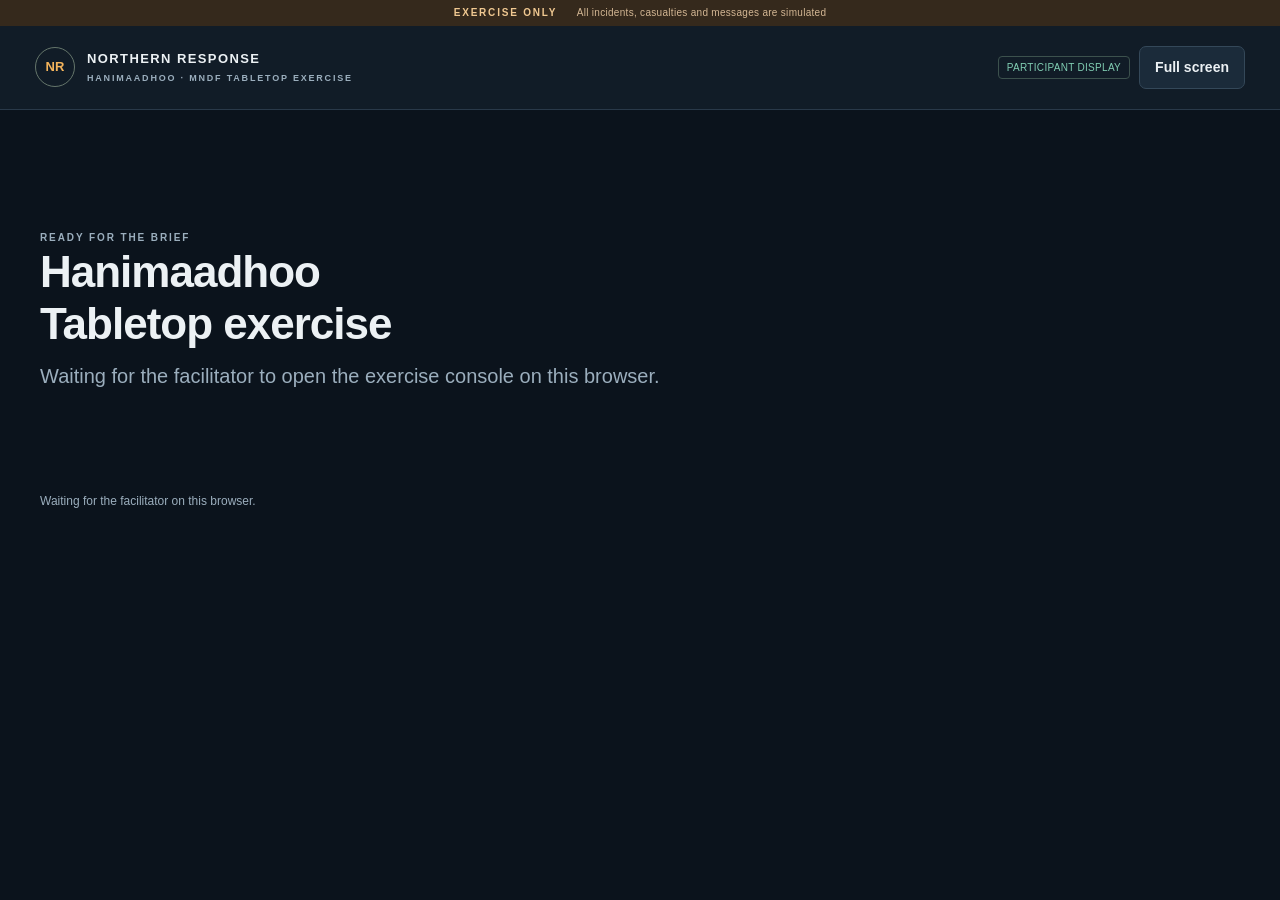
==== ttx-display.html @ 5a736ba5 "Add Hanimaadhoo MNDF tabletop exercise console" ====
<!doctype html>
<html lang="en">
<head><meta charset="utf-8"><meta name="viewport" content="width=device-width,initial-scale=1"><meta name="theme-color" content="#111c27"><title>Northern Response · Participant display</title><link rel="icon" href="favicon.svg" type="image/svg+xml"><link rel="stylesheet" href="css/ttx.css"><script src="js/ttx-display.js" defer></script></head>
<body class="projector"><div class="exercise-ribbon">EXERCISE ONLY <span>All incidents, casualties and messages are simulated</span></div><header class="topbar"><div class="wordmark"><span class="brand-icon" aria-hidden="true">NR</span><span>NORTHERN RESPONSE<small>HANIMAADHOO · MNDF TABLETOP EXERCISE</small></span></div><div class="button-row"><span class="tag">PARTICIPANT DISPLAY</span><button type="button" id="fullscreenBtn">Full screen</button></div></header><main class="display-wrap"><div id="displayContent" aria-live="polite"></div><p class="muted" id="connectionStatus" role="status">Waiting for the facilitator on this browser.</p></main></body>
</html>
---- css/ttx.css ----
:root{color-scheme:dark;--bg:#0b131c;--panel:#111e2b;--panel2:#162535;--line:#293949;--text:#ecf1f4;--muted:#9baebd;--accent:#f4b45c;--green:#81ceb3;--red:#f48d8d;--radius:12px;font-family:Inter,Segoe UI,Arial,sans-serif;font-size:14px}
*{box-sizing:border-box}body{margin:0;background:var(--bg);color:var(--text);line-height:1.55}button,input,select,textarea{font:inherit}button,a,input,select,textarea{ -webkit-tap-highlight-color:transparent}button{cursor:pointer;background:#1b2b3a;color:var(--text);border:1px solid #344859;border-radius:7px;padding:10px 15px;font-weight:600;transition:background .15s}button:hover{background:#293e50}button:disabled{cursor:default;opacity:.45}button.primary,.primary{background:var(--accent);border-color:var(--accent);color:#1a1a1a}button.primary:hover{background:#ffd091}button.danger{color:var(--red)}a{color:var(--green);text-underline-offset:3px}h1,h2,h3,p{margin-top:0}h1{font-size:32px;line-height:1.2;font-weight:600;letter-spacing:-1px;margin-bottom:10px}h2{font-size:19px;letter-spacing:-.3px;margin-bottom:12px}h3{font-size:15px}p{color:var(--muted)}small,.muted{font-size:12px;color:var(--muted)}strong,b{font-weight:650}input,select,textarea{background:#0d1823;color:var(--text);border:1px solid #3b5062;border-radius:6px;padding:10px 11px;width:100%;min-width:0}textarea{min-height:92px;resize:vertical}label{display:block;color:var(--muted);font-size:12px;margin-bottom:14px}label input,label select,label textarea{display:block;margin-top:6px;font-size:14px}input[type=checkbox]{width:auto;display:inline-block;margin-right:8px}button:focus-visible,a:focus-visible,input:focus-visible,select:focus-visible,textarea:focus-visible,summary:focus-visible{outline:3px solid #8ee2cf;outline-offset:3px}.skip{position:fixed;left:15px;top:-100px;z-index:20;background:var(--text);color:var(--bg);padding:10px}.skip:focus{top:10px}
.exercise-ribbon{background:#35291c;color:#f0c891;text-align:center;font-size:10px;letter-spacing:1.8px;padding:5px 12px;font-weight:700}.exercise-ribbon span{font-weight:400;letter-spacing:.3px;margin-left:15px;color:#d4b794}.topbar{display:flex;align-items:center;justify-content:space-between;padding:19px 28px;border-bottom:1px solid var(--line);background:#111c27;gap:20px}.wordmark{display:flex;align-items:center;gap:12px;color:var(--text);text-decoration:none;font-weight:700;letter-spacing:1.4px;font-size:13px}.wordmark small{display:block;letter-spacing:1.8px;font-size:9px;margin-top:3px}.brand-icon{height:40px;width:40px;border:1px solid #65766b;border-radius:50%;display:grid;place-items:center;font-size:13px;letter-spacing:0;color:var(--accent)}.top-actions,.button-row{display:flex;align-items:center;gap:9px;flex-wrap:wrap}.save-status{font-size:11px;color:var(--green);margin-right:14px}.save-status::before{content:'●';margin-right:6px;font-size:8px}.app-layout{display:grid;grid-template-columns:235px minmax(0,1fr);min-height:calc(100vh - 111px)}.sidebar{background:#0f1a25;border-right:1px solid var(--line);padding:28px 17px;display:flex;flex-direction:column}.sidebar-label,.eyebrow{display:block;font-size:10px;letter-spacing:1.9px;color:var(--muted);font-weight:600}.sidebar-label{margin:0 13px 18px}.nav-item{width:100%;display:flex;align-items:center;text-align:left;gap:14px;font-size:13px;background:transparent;border:1px solid transparent;margin:4px 0;padding:12px}.nav-item span{font-family:Consolas,monospace;color:#79909f;font-size:11px}.nav-item.active{background:#24313a;border-color:#4b4c40;color:#f6cd91}.nav-item.active span{color:var(--accent)}.sidebar-mission{margin:34px 12px 0;padding-top:24px;border-top:1px solid var(--line)}.sidebar-mission strong{display:block;font-size:19px;margin-top:10px}.sidebar-mission>span:not(.eyebrow){font-size:11px;color:var(--muted)}.mission-line{display:flex;justify-content:space-between;gap:8px;font-size:10px;letter-spacing:.5px;padding:17px 0 13px}.mission-line b{color:var(--accent)}.sidebar-mission p{font-size:12px}.tag{display:inline-block;border:1px solid #3c514d;color:var(--green)!important;border-radius:4px;padding:3px 8px;font-size:10px;letter-spacing:.3px}.sidebar-bottom{margin:40px 12px 0;padding-top:24px;margin-top:auto}.sidebar-bottom a{font-size:12px}.sidebar-bottom p{font-size:10px;margin-top:14px;line-height:1.7}main{padding:34px 36px 45px;min-width:0;max-width:1800px;width:100%}.page-heading{display:flex;align-items:flex-start;justify-content:space-between;gap:16px;margin-bottom:24px}.page-heading .eyebrow{color:var(--accent);margin-bottom:11px}.page-heading p{font-size:12px;margin-bottom:0}.session-chip{font-size:10px;color:var(--green);border:1px solid #36594f;padding:5px 9px;border-radius:30px;white-space:nowrap}.panel{background:var(--panel);border:1px solid var(--line);border-radius:var(--radius);padding:24px;min-width:0}.panel-header{display:flex;justify-content:space-between;align-items:center;gap:10px;margin-bottom:18px}.panel-header h2{margin:0}.panel-header .eyebrow{font-size:9px}.grid-two{display:grid;grid-template-columns:minmax(0,1.65fr) minmax(280px,1fr);gap:20px}.stack{display:flex;flex-direction:column;gap:20px}.clock-strip{display:flex;justify-content:space-between;align-items:center;gap:18px;background:#16232e;border:1px solid #3b4d53;border-radius:var(--radius);padding:18px 24px;margin-bottom:20px;flex-wrap:wrap}.clock{font-family:Consolas,monospace;font-size:40px;line-height:1.1;letter-spacing:-1px;color:#f2e6ce}.clock small{font-family:Segoe UI,sans-serif;font-size:10px;margin-left:7px;letter-spacing:1px}.clock-strip .eyebrow{font-size:9px;margin-bottom:6px}.clock-detail{font-size:11px;color:var(--muted);margin-top:5px}.clock-controls{display:flex;align-items:center;gap:8px;flex-wrap:wrap}.clock-controls select{width:85px}.clock-controls button{padding:9px 12px}.section-rule{height:1px;background:var(--line);margin:20px 0}.current-event{position:relative;overflow:hidden;min-height:275px}.current-event::before{content:'';position:absolute;left:0;top:0;bottom:0;width:3px;background:var(--accent)}.current-event h2{font-size:25px;line-height:1.3;max-width:580px;margin:18px 0 15px}.current-event .message{font-size:15px;line-height:1.8;color:#d1dbe2}.event-meta{display:flex;gap:10px;align-items:center;flex-wrap:wrap;font-size:11px;color:var(--muted)}.event-time{color:var(--accent);font-family:Consolas,monospace}.event-prompt{border-top:1px solid var(--line);padding-top:17px;margin-top:19px}.event-prompt .eyebrow{color:var(--green);margin-bottom:8px}.event-prompt p{color:#e0e9ed;font-size:13px;margin:0}.empty-state{padding:24px 0}.empty-state p{max-width:530px}.timeline-list{max-height:400px;overflow-y:auto;padding-right:5px}.inject-row{display:grid;grid-template-columns:50px minmax(0,1fr) auto;gap:12px;align-items:center;border-top:1px solid var(--line);padding:12px 0}.inject-row:first-child{border-top:0}.inject-row time{font-family:Consolas,monospace;font-size:12px;color:var(--muted)}.inject-row strong{font-size:12px;display:block}.inject-row small{font-size:10px}.inject-row button{font-size:10px;padding:5px 9px}.inject-row.released time{color:var(--green)}.inject-row.selected strong{color:var(--accent)}.count-badge{background:#213443;color:#abc2cf;font-family:Consolas,monospace;font-size:11px;padding:3px 8px;border-radius:5px}.prompt-note{margin-top:15px;font-size:11px;color:var(--muted)}details{margin-top:18px;border-top:1px solid var(--line);padding-top:12px}summary{cursor:pointer;font-size:12px;color:var(--muted)}details p{font-size:12px;margin:12px 0 0}.casualty-totals{display:grid;grid-template-columns:repeat(4,1fr);gap:12px;margin-bottom:20px}.stat{padding:18px;border:1px solid var(--line);border-radius:9px;background:var(--panel)}.stat .number{display:block;font-size:31px;font-family:Consolas,monospace;font-weight:600;line-height:1.2;margin:7px 0}.stat .eyebrow{font-size:9px;letter-spacing:1px}.stat small{font-size:10px}.stat.red{border-top:2px solid #ea7979}.stat.red .number{color:#f89898}.stat.yellow{border-top:2px solid #eac36d}.stat.yellow .number{color:#eac36d}.stat.green{border-top:2px solid #85ceb0}.stat.green .number{color:#85ceb0}.stat.deceased{border-top:2px solid #a4b0bd}.accounting{display:flex;justify-content:space-between;gap:10px;align-items:center;padding:12px 15px;background:#172b2b;border:1px solid #2d5147;border-radius:7px;margin:15px 0}.accounting strong{font-family:Consolas,monospace;color:var(--green)}.accounting p{font-size:11px;margin:0}.accounting.warning{background:#362b1c;border-color:#695137}.accounting.warning strong{color:var(--accent)}.flow-diagram{width:100%;height:auto;display:block}.flow-diagram text{font-family:Segoe UI,Arial,sans-serif}.flow-caption{font-size:10px;margin-bottom:0}.note-box{border-left:2px solid #4e766b;padding:11px 15px;background:#15272b;margin:14px 0;font-size:12px;color:#bdd2d0}.mini-list{margin:0;padding:0;list-style:none}.mini-list li{padding:10px 0;border-bottom:1px solid var(--line);font-size:12px}.mini-list li:last-child{border:0}.mini-list strong{display:block;font-size:12px}.mini-list p{margin:4px 0 0;font-size:11px}.wide{width:100%;margin-top:10px}.form-grid{display:grid;grid-template-columns:1fr 1fr;gap:0 15px}.form-grid .full{grid-column:1/-1}.table-wrap{overflow:auto}table{border-collapse:collapse;width:100%;font-size:12px;text-align:left}th{color:var(--muted);font-size:10px;font-weight:500;letter-spacing:.6px;text-transform:uppercase;white-space:nowrap}th,td{padding:12px 10px;border-bottom:1px solid var(--line)}td{vertical-align:top}td button{padding:5px 9px;font-size:11px}td p{margin:4px 0 0;font-size:11px;max-width:420px;white-space:pre-wrap}.pill{display:inline-block;border-radius:4px;font-size:10px;padding:3px 7px;background:#263644;white-space:nowrap}.pill.red{color:#ffb6b6;background:#432d35}.pill.yellow{color:#f0d18a;background:#403b2d}.pill.green{color:#9bdec4;background:#224038}.pill.deceased{color:#c9d0dc;background:#323944}.filter-bar{display:flex;gap:12px;align-items:center;flex-wrap:wrap;margin-bottom:15px}.filter-bar label{margin:0;min-width:130px;flex:1}.filter-bar input,.filter-bar select{margin-top:3px}.field-error{color:var(--red);font-size:12px}.review-card{padding:18px 0;border-bottom:1px solid var(--line)}.review-card:first-child{padding-top:0}.review-card h3{margin:0 0 5px}.review-card p{font-size:12px;margin-bottom:12px}.review-score{font-family:Consolas,monospace;font-size:28px;color:var(--accent)}.empty-small{padding:15px 0;font-size:12px;color:var(--muted)}.setup-columns{display:grid;grid-template-columns:1.2fr 1fr;gap:20px}.checklist{padding-left:18px;font-size:12px;color:var(--muted)}.checklist li{margin:10px 0}.session-row{padding:13px 0;border-bottom:1px solid var(--line);display:flex;justify-content:space-between;gap:15px}.session-row strong{font-size:12px;display:block}.session-row small{font-size:10px}dialog{color:var(--text);background:var(--panel);border:1px solid #435668;border-radius:14px;padding:26px;max-width:540px;width:calc(100% - 30px);box-shadow:0 25px 80px #0009}dialog::backdrop{background:#03090ed9}dialog h2{font-size:22px}.dialog-heading{display:flex;justify-content:space-between;gap:15px;align-items:center;margin-bottom:18px}.dialog-heading h2{margin:0}.dialog-heading button{padding:2px 10px;font-size:22px}.toast{position:fixed;bottom:25px;left:50%;transform:translateX(-50%);background:#e9efe8;color:#192a22;padding:12px 20px;border-radius:8px;box-shadow:0 8px 25px #0005;z-index:30;max-width:90vw;font-size:12px}.end-banner{border:1px solid #76886e;background:#27372c;color:#cee4ca;border-radius:8px;padding:12px 18px;margin-bottom:20px}.projector{min-height:100vh}.projector .display-wrap{max-width:1300px;margin:0 auto;padding:40px}.projector .display-clock{font-family:Consolas,monospace;font-size:70px;color:var(--accent);line-height:1}.projector .current-event{margin-top:35px;padding:40px}.projector .current-event h1{font-size:44px;margin:18px 0}.projector .current-event .message{font-size:24px}.projector .event-prompt p{font-size:21px}.projector .casualty-totals{margin-top:25px}.projector .topbar{padding:20px 35px}.display-empty{padding:80px 0}.display-empty h1{font-size:44px}.display-empty p{font-size:20px;max-width:700px}.display-header{display:flex;justify-content:space-between;gap:20px;align-items:center}.report{background:white;color:#17212a;font-size:14px;padding:35px}.report main{padding:0;max-width:1100px;margin:auto}.report p,.report small{color:#44515a}.report h1{font-size:30px}.report h2{margin-top:30px}.report th,.report td{border-bottom:1px solid #ccc;color:#17212a}.report table{font-size:12px}.report .button-row button{background:#17212a;color:white}
@media(min-width:1600px){main{padding:40px 50px}.current-event h2{font-size:29px}}
@media(max-width:1150px){.app-layout{grid-template-columns:200px minmax(0,1fr)}main{padding:28px 23px}.sidebar{padding:25px 10px}.grid-two,.setup-columns{grid-template-columns:1fr}.save-status{display:none}.clock-strip{padding:17px}.casualty-totals{gap:8px}.stat{padding:15px}.sidebar-mission{margin:25px 10px}.topbar{padding:17px 20px}.wordmark{font-size:11px}}
@media(max-width:700px){.topbar{flex-direction:column;align-items:stretch;gap:15px;padding:16px}.top-actions{justify-content:space-between}.top-actions button{font-size:12px;padding:8px 12px}.app-layout{display:block}.sidebar{padding:10px 12px;border-right:0;border-bottom:1px solid var(--line);display:block}.sidebar nav{display:flex;overflow-x:auto;gap:7px;padding-bottom:4px}.nav-item{width:auto;white-space:nowrap;font-size:11px;padding:8px 11px}.nav-item span{display:none}.sidebar-label,.sidebar-mission,.sidebar-bottom{display:none}main{padding:24px 16px}.page-heading{gap:10px}.page-heading h1{font-size:27px}.page-heading .session-chip{font-size:9px;padding:4px 7px}.page-heading .eyebrow{font-size:9px}.panel{padding:18px}.clock-strip{gap:15px}.clock{font-size:34px}.clock-controls{gap:6px}.clock-controls button{font-size:11px;padding:8px}.clock-controls select{width:70px;font-size:11px;padding:8px}.casualty-totals{grid-template-columns:repeat(2,1fr)}.stat{padding:13px}.current-event h2{font-size:23px}.form-grid{grid-template-columns:1fr}.form-grid .full{grid-column:auto}.exercise-ribbon{font-size:9px}.exercise-ribbon span{display:none}.panel-header{flex-wrap:wrap}.projector .display-wrap{padding:22px}.projector .display-clock{font-size:42px}.projector .current-event{padding:22px}.projector .current-event h1{font-size:29px}.projector .current-event .message,.projector .event-prompt p{font-size:17px}.display-header{align-items:flex-start}.report{padding:16px}}
@media(prefers-reduced-motion:reduce){*{transition:none!important;scroll-behavior:auto!important}}
@media print{.report .button-row{display:none}.report{padding:0}table{break-inside:auto}tr{break-inside:avoid}h2{break-after:avoid}}

/* Allow nested grids and scrollable tables to shrink on narrow displays. */
.stack,.table-wrap{min-width:0;max-width:100%}
@media(max-width:1150px){.grid-two,.setup-columns{grid-template-columns:minmax(0,1fr)}}
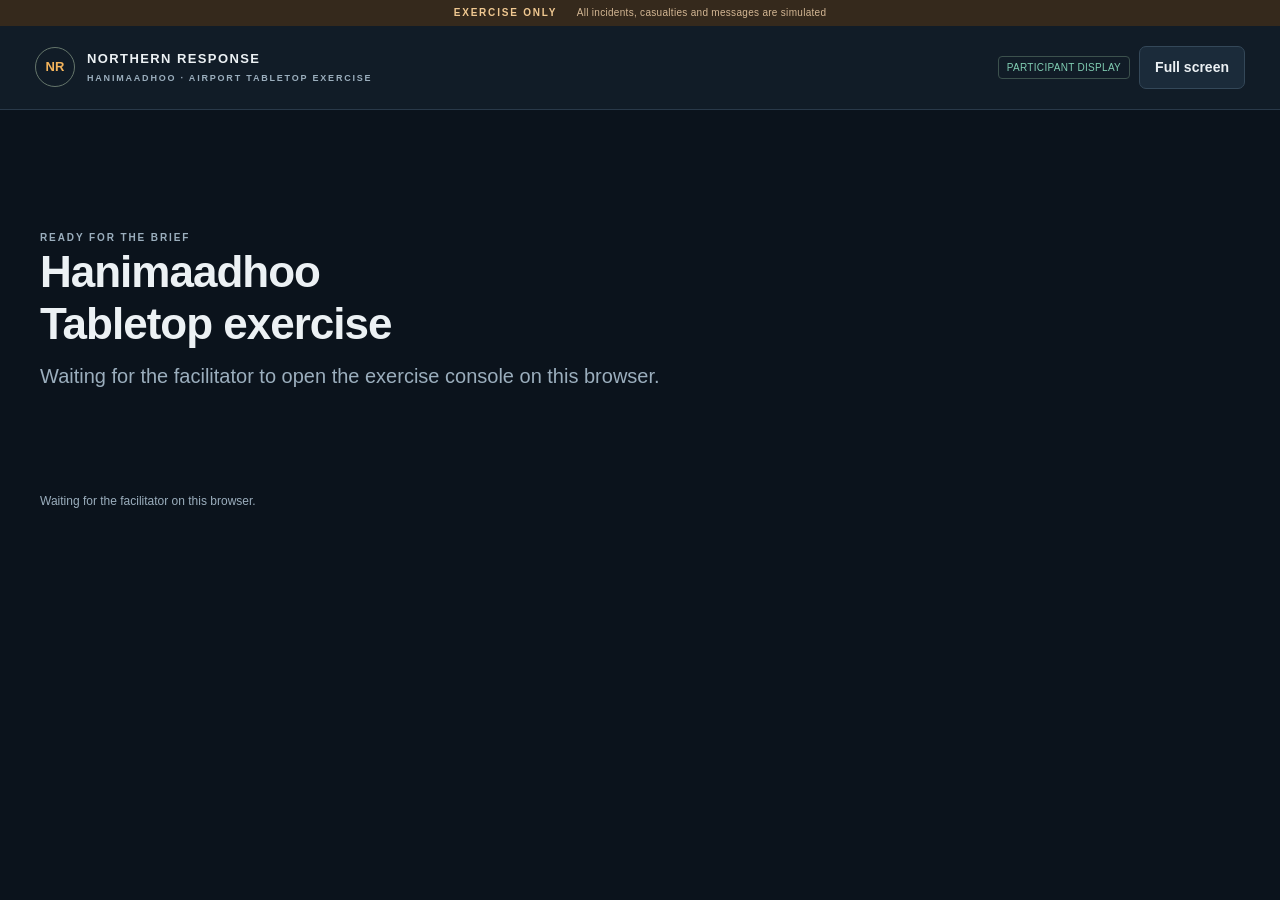
==== commit 6aa77cc3: "Use neutral agency wording throughout the tabletop app" ====
--- a/ttx-display.html
+++ b/ttx-display.html
@@ -1,5 +1,5 @@
 <!doctype html>
 <html lang="en">
 <head><meta charset="utf-8"><meta name="viewport" content="width=device-width,initial-scale=1"><meta name="theme-color" content="#111c27"><title>Northern Response · Participant display</title><link rel="icon" href="favicon.svg" type="image/svg+xml"><link rel="stylesheet" href="css/ttx.css"><script src="js/ttx-display.js" defer></script></head>
-<body class="projector"><div class="exercise-ribbon">EXERCISE ONLY <span>All incidents, casualties and messages are simulated</span></div><header class="topbar"><div class="wordmark"><span class="brand-icon" aria-hidden="true">NR</span><span>NORTHERN RESPONSE<small>HANIMAADHOO · MNDF TABLETOP EXERCISE</small></span></div><div class="button-row"><span class="tag">PARTICIPANT DISPLAY</span><button type="button" id="fullscreenBtn">Full screen</button></div></header><main class="display-wrap"><div id="displayContent" aria-live="polite"></div><p class="muted" id="connectionStatus" role="status">Waiting for the facilitator on this browser.</p></main></body>
+<body class="projector"><div class="exercise-ribbon">EXERCISE ONLY <span>All incidents, casualties and messages are simulated</span></div><header class="topbar"><div class="wordmark"><span class="brand-icon" aria-hidden="true">NR</span><span>NORTHERN RESPONSE<small>HANIMAADHOO · AIRPORT TABLETOP EXERCISE</small></span></div><div class="button-row"><span class="tag">PARTICIPANT DISPLAY</span><button type="button" id="fullscreenBtn">Full screen</button></div></header><main class="display-wrap"><div id="displayContent" aria-live="polite"></div><p class="muted" id="connectionStatus" role="status">Waiting for the facilitator on this browser.</p></main></body>
 </html>
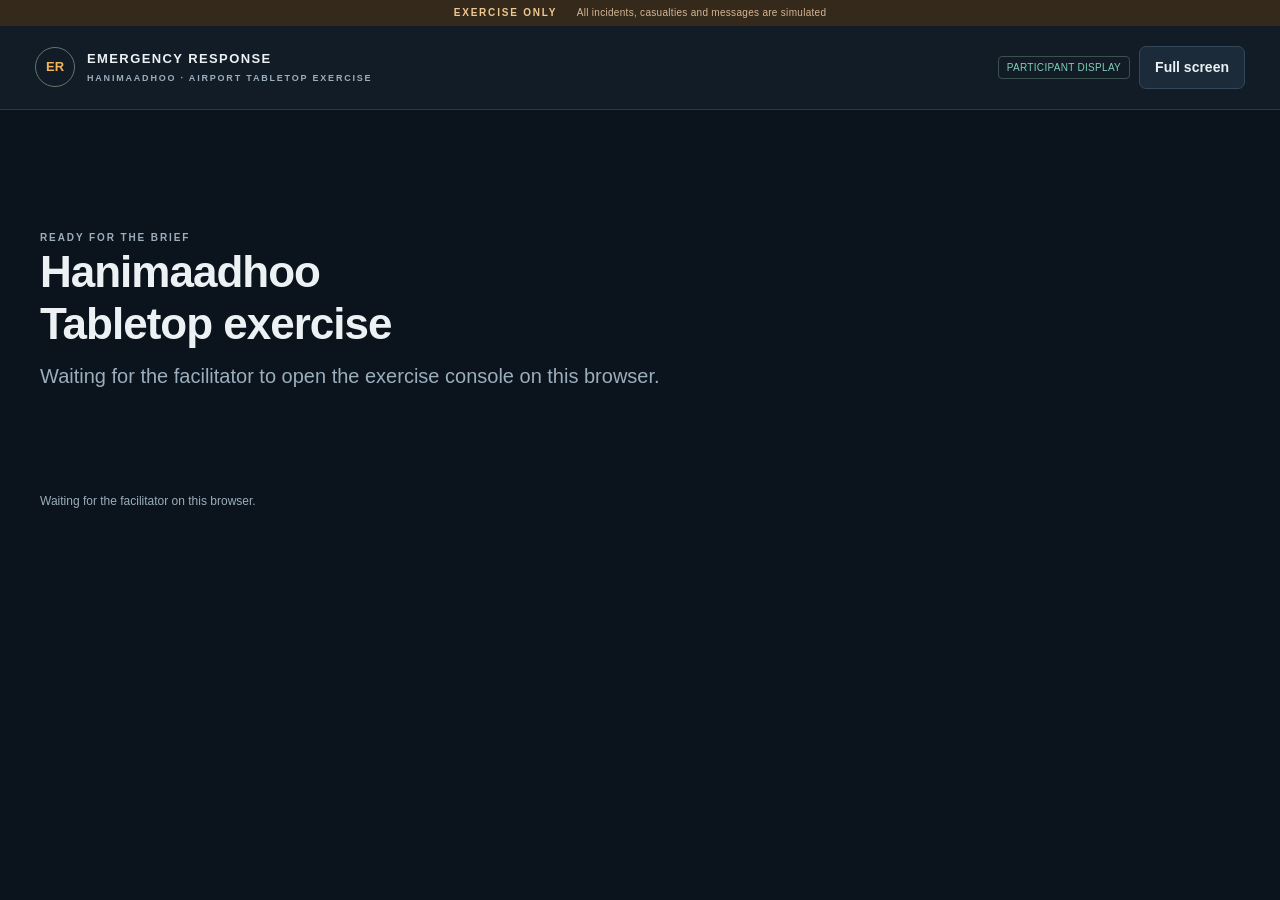
==== commit 68316186: "Rename tabletop app to Emergency Response" ====
--- a/ttx-display.html
+++ b/ttx-display.html
@@ -1,5 +1,5 @@
 <!doctype html>
 <html lang="en">
-<head><meta charset="utf-8"><meta name="viewport" content="width=device-width,initial-scale=1"><meta name="theme-color" content="#111c27"><title>Northern Response · Participant display</title><link rel="icon" href="favicon.svg" type="image/svg+xml"><link rel="stylesheet" href="css/ttx.css"><script src="js/ttx-display.js" defer></script></head>
-<body class="projector"><div class="exercise-ribbon">EXERCISE ONLY <span>All incidents, casualties and messages are simulated</span></div><header class="topbar"><div class="wordmark"><span class="brand-icon" aria-hidden="true">NR</span><span>NORTHERN RESPONSE<small>HANIMAADHOO · AIRPORT TABLETOP EXERCISE</small></span></div><div class="button-row"><span class="tag">PARTICIPANT DISPLAY</span><button type="button" id="fullscreenBtn">Full screen</button></div></header><main class="display-wrap"><div id="displayContent" aria-live="polite"></div><p class="muted" id="connectionStatus" role="status">Waiting for the facilitator on this browser.</p></main></body>
+<head><meta charset="utf-8"><meta name="viewport" content="width=device-width,initial-scale=1"><meta name="theme-color" content="#111c27"><title>Emergency Response · Participant display</title><link rel="icon" href="favicon.svg" type="image/svg+xml"><link rel="stylesheet" href="css/ttx.css"><script src="js/ttx-display.js" defer></script></head>
+<body class="projector"><div class="exercise-ribbon">EXERCISE ONLY <span>All incidents, casualties and messages are simulated</span></div><header class="topbar"><div class="wordmark"><span class="brand-icon" aria-hidden="true">ER</span><span>EMERGENCY RESPONSE<small>HANIMAADHOO · AIRPORT TABLETOP EXERCISE</small></span></div><div class="button-row"><span class="tag">PARTICIPANT DISPLAY</span><button type="button" id="fullscreenBtn">Full screen</button></div></header><main class="display-wrap"><div id="displayContent" aria-live="polite"></div><p class="muted" id="connectionStatus" role="status">Waiting for the facilitator on this browser.</p></main></body>
 </html>
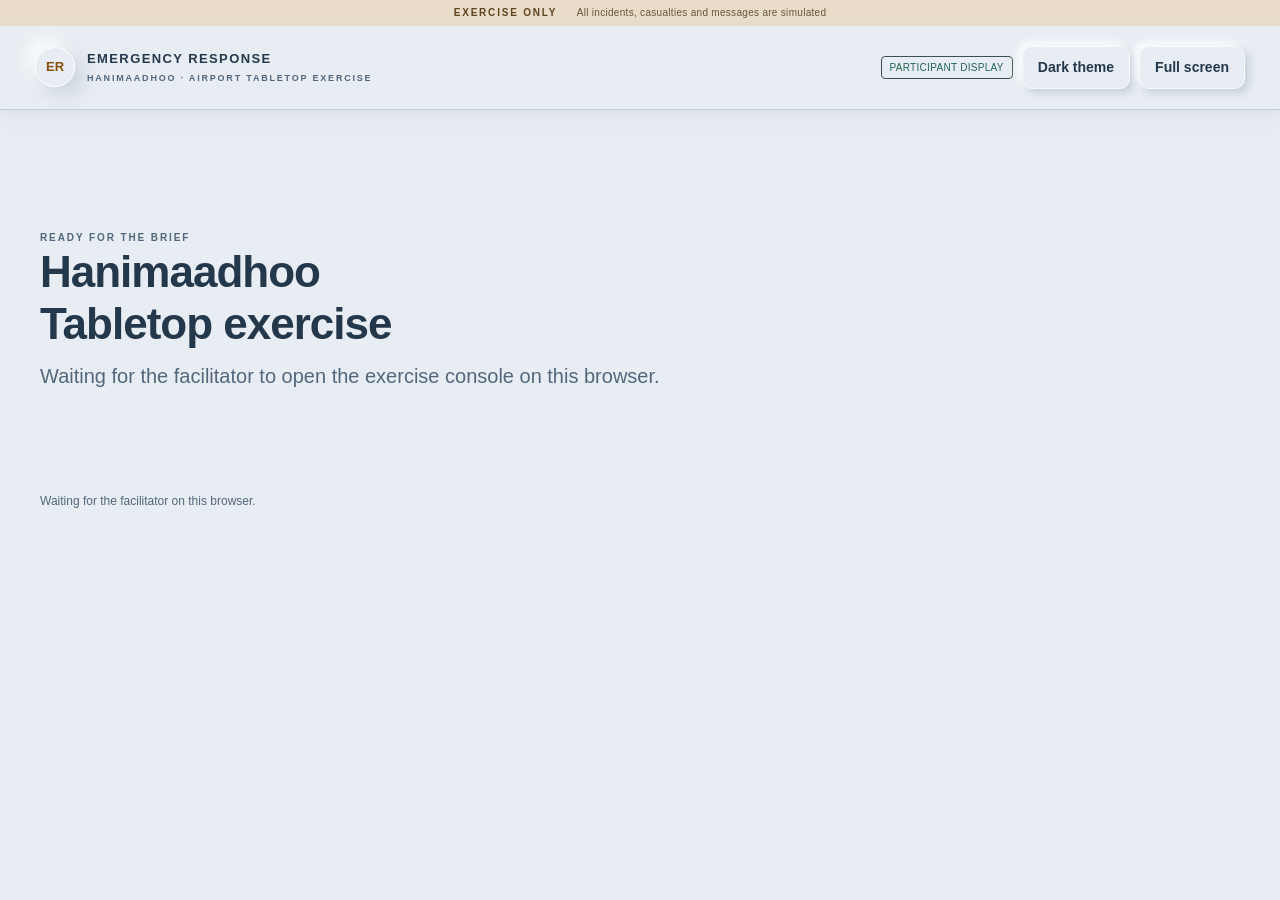
==== commit ae81c780: "Add neumorphic light theme to Emergency Response TTX" ====
--- a/ttx-display.html
+++ b/ttx-display.html
@@ -1,5 +1,5 @@
 <!doctype html>
 <html lang="en">
-<head><meta charset="utf-8"><meta name="viewport" content="width=device-width,initial-scale=1"><meta name="theme-color" content="#111c27"><title>Emergency Response · Participant display</title><link rel="icon" href="favicon.svg" type="image/svg+xml"><link rel="stylesheet" href="css/ttx.css"><script src="js/ttx-display.js" defer></script></head>
-<body class="projector"><div class="exercise-ribbon">EXERCISE ONLY <span>All incidents, casualties and messages are simulated</span></div><header class="topbar"><div class="wordmark"><span class="brand-icon" aria-hidden="true">ER</span><span>EMERGENCY RESPONSE<small>HANIMAADHOO · AIRPORT TABLETOP EXERCISE</small></span></div><div class="button-row"><span class="tag">PARTICIPANT DISPLAY</span><button type="button" id="fullscreenBtn">Full screen</button></div></header><main class="display-wrap"><div id="displayContent" aria-live="polite"></div><p class="muted" id="connectionStatus" role="status">Waiting for the facilitator on this browser.</p></main></body>
+<head><meta charset="utf-8"><meta name="viewport" content="width=device-width,initial-scale=1"><meta name="theme-color" content="#111c27"><script src="js/ttx-theme.js?v=20261024.neumorphic"></script><title>Emergency Response · Participant display</title><link rel="icon" href="favicon.svg" type="image/svg+xml"><link rel="stylesheet" href="css/ttx.css?v=20261024.neumorphic"><script src="js/ttx-display.js" defer></script></head>
+<body class="projector"><div class="exercise-ribbon">EXERCISE ONLY <span>All incidents, casualties and messages are simulated</span></div><header class="topbar"><div class="wordmark"><span class="brand-icon" aria-hidden="true">ER</span><span>EMERGENCY RESPONSE<small>HANIMAADHOO · AIRPORT TABLETOP EXERCISE</small></span></div><div class="button-row"><span class="tag">PARTICIPANT DISPLAY</span><button type="button" id="ttxThemeToggle" class="theme-toggle">Dark theme</button><button type="button" id="fullscreenBtn">Full screen</button></div></header><main class="display-wrap"><div id="displayContent" aria-live="polite"></div><p class="muted" id="connectionStatus" role="status">Waiting for the facilitator on this browser.</p></main></body>
 </html>
--- a/css/ttx.css
+++ b/css/ttx.css
@@ -10,3 +10,46 @@
 /* Allow nested grids and scrollable tables to shrink on narrow displays. */
 .stack,.table-wrap{min-width:0;max-width:100%}
 @media(max-width:1150px){.grid-two,.setup-columns{grid-template-columns:minmax(0,1fr)}}
+
+/* Soft, tactile surfaces with explicit borders and readable operational colours. */
+:root[data-ttx-theme="light"]{color-scheme:light;--bg:#e8edf3;--panel:#e8edf3;--panel2:#e0e7ef;--line:#c2ced9;--text:#24384c;--muted:#52677c;--accent:#87500b;--green:#226452;--red:#a02f42;--radius:18px;--raised:8px 8px 20px #cbd2dc,-8px -8px 20px #fff;--inset:inset 3px 3px 7px #ccd3dd,inset -3px -3px 7px #fff}
+[data-ttx-theme="light"] button{background:var(--panel);border-color:#f6f9fc;box-shadow:4px 4px 9px #c5ced9,-4px -4px 9px #fff;border-radius:10px}
+[data-ttx-theme="light"] button:hover:not(:disabled),[data-ttx-theme="light"] button:active:not(:disabled){background:#e1e8f0;box-shadow:var(--inset)}
+[data-ttx-theme="light"] button.primary{background:#e9bd7c;border-color:#f5d5a7;color:#392b17;box-shadow:4px 4px 9px #c5ced9,-4px -4px 9px #fff}
+[data-ttx-theme="light"] button.primary:hover{background:#edc995}
+[data-ttx-theme="light"] input,[data-ttx-theme="light"] select,[data-ttx-theme="light"] textarea{background:var(--bg);border-color:#c2ccd8;box-shadow:var(--inset);border-radius:10px}
+[data-ttx-theme="light"] input::placeholder,[data-ttx-theme="light"] textarea::placeholder{color:#61758a;opacity:1}
+[data-ttx-theme="light"] input[type="checkbox"]{accent-color:var(--green);box-shadow:none}
+[data-ttx-theme="light"] :is(button,a,input,select,textarea,summary):focus-visible{outline-color:#237b70}
+[data-ttx-theme="light"] .exercise-ribbon{background:#e9ddc9;color:#60431f}
+[data-ttx-theme="light"] .exercise-ribbon span{color:#685539}
+[data-ttx-theme="light"] .topbar,[data-ttx-theme="light"] .sidebar{background:var(--bg)}
+[data-ttx-theme="light"] .topbar{box-shadow:0 4px 14px #cbd2dc80}
+[data-ttx-theme="light"] .brand-icon{border-color:#fff;box-shadow:var(--raised)}
+[data-ttx-theme="light"] .nav-item{box-shadow:none;border-color:transparent}
+[data-ttx-theme="light"] .nav-item span{color:#576c81}
+[data-ttx-theme="light"] .nav-item.active{background:var(--bg);border-color:#cbd4df;color:var(--accent);box-shadow:var(--inset)}
+[data-ttx-theme="light"] .panel,[data-ttx-theme="light"] .clock-strip,[data-ttx-theme="light"] .stat{background:var(--panel);box-shadow:var(--raised);border-color:#f8fafc}
+[data-ttx-theme="light"] .clock{color:#785019}
+[data-ttx-theme="light"] .current-event .message,[data-ttx-theme="light"] .event-prompt p{color:var(--text)}
+[data-ttx-theme="light"] .count-badge,[data-ttx-theme="light"] .pill{background:#dbe4ee;color:#3e566e;box-shadow:var(--inset)}
+[data-ttx-theme="light"] .accounting{background:#e0ebe6;border-color:#a8c2b6}
+[data-ttx-theme="light"] .accounting.warning{background:#f0e5d2;border-color:#cbb993}
+[data-ttx-theme="light"] .note-box{background:#dfe9e9;color:#345d60}
+[data-ttx-theme="light"] .stat.red{border-top-color:#b34451}
+[data-ttx-theme="light"] .stat.red .number{color:#a02f42}
+[data-ttx-theme="light"] .stat.yellow{border-top-color:#a57a17}
+[data-ttx-theme="light"] .stat.yellow .number{color:#805b08}
+[data-ttx-theme="light"] .stat.green{border-top-color:#39866a}
+[data-ttx-theme="light"] .stat.green .number{color:#226452}
+[data-ttx-theme="light"] .stat.deceased{border-top-color:#5b6b7b}
+[data-ttx-theme="light"] .pill.red{background:#f0dce0;color:#8c283b;box-shadow:none}
+[data-ttx-theme="light"] .pill.yellow{background:#eee3c6;color:#715007;box-shadow:none}
+[data-ttx-theme="light"] .pill.green{background:#d7e8df;color:#205b46;box-shadow:none}
+[data-ttx-theme="light"] .pill.deceased{background:#d7dfe8;color:#344659;box-shadow:none}
+[data-ttx-theme="light"] .flow-diagram rect{fill:#dfe7ef;stroke:#aebfce}
+[data-ttx-theme="light"] .flow-diagram text{fill:#354e65}
+[data-ttx-theme="light"] dialog{border-color:#fff;box-shadow:0 24px 70px #172c4b55}
+[data-ttx-theme="light"] dialog::backdrop{background:#263d5466}
+[data-ttx-theme="light"] .end-banner{background:#deebe1;color:#285636;border-color:#9cbaa3}
+@media(max-width:700px){[data-ttx-theme="light"] .panel,[data-ttx-theme="light"] .clock-strip,[data-ttx-theme="light"] .stat{box-shadow:5px 5px 12px #cbd2dc,-5px -5px 12px #fff}}
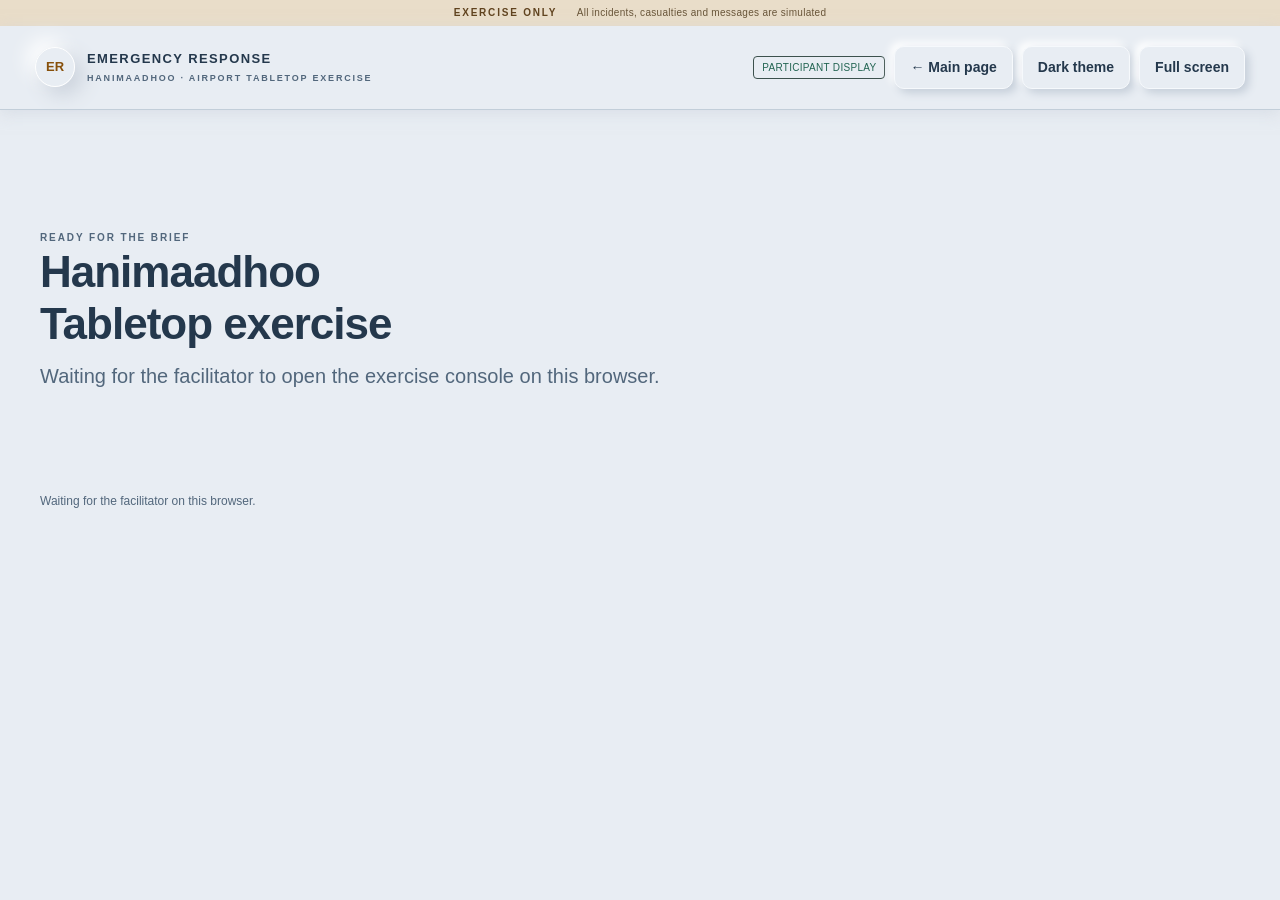
==== commit 1a0abd61: "Wire Main page links into controller and projector headers" ====
--- a/ttx-display.html
+++ b/ttx-display.html
@@ -1,5 +1,5 @@
 <!doctype html>
 <html lang="en">
-<head><meta charset="utf-8"><meta name="viewport" content="width=device-width,initial-scale=1"><meta name="theme-color" content="#111c27"><script src="js/ttx-theme.js?v=20261024.neumorphic"></script><title>Emergency Response · Participant display</title><link rel="icon" href="favicon.svg" type="image/svg+xml"><link rel="stylesheet" href="css/ttx.css?v=20261024.neumorphic"><script src="js/ttx-display.js" defer></script></head>
-<body class="projector"><div class="exercise-ribbon">EXERCISE ONLY <span>All incidents, casualties and messages are simulated</span></div><header class="topbar"><div class="wordmark"><span class="brand-icon" aria-hidden="true">ER</span><span>EMERGENCY RESPONSE<small>HANIMAADHOO · AIRPORT TABLETOP EXERCISE</small></span></div><div class="button-row"><span class="tag">PARTICIPANT DISPLAY</span><button type="button" id="ttxThemeToggle" class="theme-toggle">Dark theme</button><button type="button" id="fullscreenBtn">Full screen</button></div></header><main class="display-wrap"><div id="displayContent" aria-live="polite"></div><p class="muted" id="connectionStatus" role="status">Waiting for the facilitator on this browser.</p></main></body>
+<head><meta charset="utf-8"><meta name="viewport" content="width=device-width,initial-scale=1"><meta name="theme-color" content="#111c27"><script src="js/ttx-theme.js?v=20261024.lightnav"></script><title>Emergency Response · Participant display</title><link rel="icon" href="favicon.svg" type="image/svg+xml"><link rel="stylesheet" href="css/ttx.css?v=20261024.lightnav"><script src="js/ttx-display.js" defer></script></head>
+<body class="projector"><div class="exercise-ribbon">EXERCISE ONLY <span>All incidents, casualties and messages are simulated</span></div><header class="topbar"><div class="wordmark"><span class="brand-icon" aria-hidden="true">ER</span><span>EMERGENCY RESPONSE<small>HANIMAADHOO · AIRPORT TABLETOP EXERCISE</small></span></div><div class="button-row"><span class="tag">PARTICIPANT DISPLAY</span><a class="main-page-button" id="mainPageLink" href="./">&#8592; Main page</a><button type="button" id="ttxThemeToggle" class="theme-toggle">Dark theme</button><button type="button" id="fullscreenBtn">Full screen</button></div></header><main class="display-wrap"><div id="displayContent" aria-live="polite"></div><p class="muted" id="connectionStatus" role="status">Waiting for the facilitator on this browser.</p></main></body>
 </html>
--- a/css/ttx.css
+++ b/css/ttx.css
@@ -12,6 +12,10 @@
 @media(max-width:1150px){.grid-two,.setup-columns{grid-template-columns:minmax(0,1fr)}}
 
 /* Soft, tactile surfaces with explicit borders and readable operational colours. */
+.main-page-button{display:inline-flex;align-items:center;white-space:nowrap;text-decoration:none;background:#1b2b3a;color:var(--text);border:1px solid #344859;border-radius:10px;padding:10px 15px;font-weight:600}
+.main-page-button:hover{background:#293e50}
+[data-ttx-theme="light"] .main-page-button{background:var(--panel);border-color:#f6f9fc;box-shadow:4px 4px 9px #c5ced9,-4px -4px 9px #fff}
+[data-ttx-theme="light"] .main-page-button:hover{background:#e1e8f0;box-shadow:var(--inset)}
 :root[data-ttx-theme="light"]{color-scheme:light;--bg:#e8edf3;--panel:#e8edf3;--panel2:#e0e7ef;--line:#c2ced9;--text:#24384c;--muted:#52677c;--accent:#87500b;--green:#226452;--red:#a02f42;--radius:18px;--raised:8px 8px 20px #cbd2dc,-8px -8px 20px #fff;--inset:inset 3px 3px 7px #ccd3dd,inset -3px -3px 7px #fff}
 [data-ttx-theme="light"] button{background:var(--panel);border-color:#f6f9fc;box-shadow:4px 4px 9px #c5ced9,-4px -4px 9px #fff;border-radius:10px}
 [data-ttx-theme="light"] button:hover:not(:disabled),[data-ttx-theme="light"] button:active:not(:disabled){background:#e1e8f0;box-shadow:var(--inset)}
